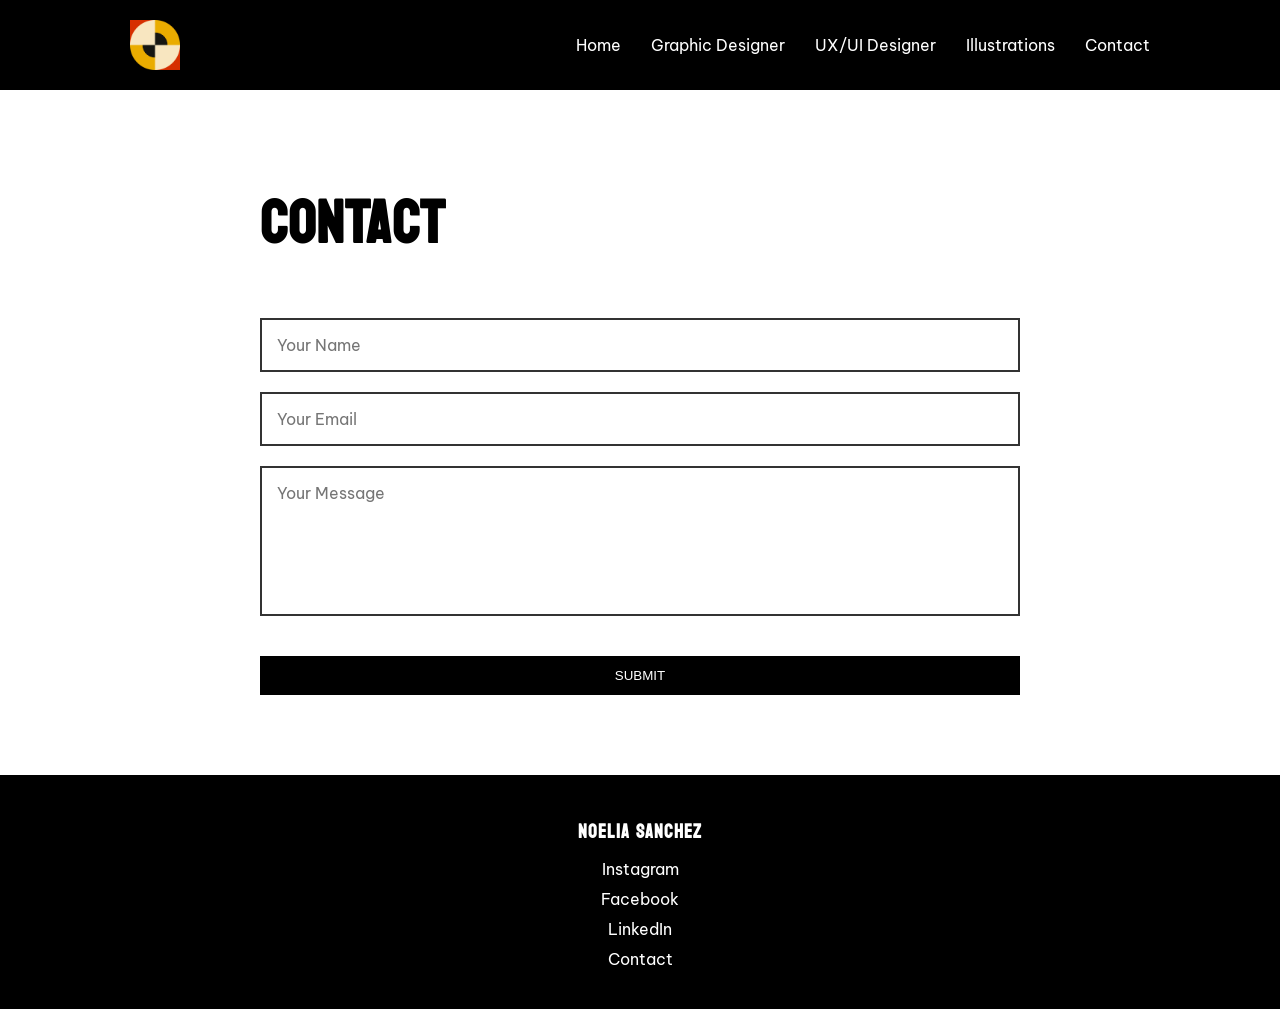
==== Contact.html @ 2e805975 "initial commit" ====
<!DOCTYPE html>
<html lang="en">
<head>
  <meta charset="UTF-8">
  <meta name="viewport" content="width=device-width, initial-scale=1.0">
  <title>Contact</title>

  <link href="https://fonts.googleapis.com/css2?family=Bayon&family=Be+Vietnam+Pro:wght@300;400;500&display=swap" rel="stylesheet">
  <link rel="stylesheet" href="styles.css">
  <script src="script.js" defer></script>
</head>

<body>

<div class="contact-page">

<!-- HEADER -->
<header class="header">
  <div class="nav-container">
    <img src="logotipo/logo.png" class="logo" alt="logo">

    <button class="menu-toggle" id="menu-toggle">☰</button>

    <nav class="nav" id="nav">
      <a href="index.html">Home</a>
      <a href="GraphicDesigner.html">Graphic Designer</a>
      <a href="UXDesigner.html">UX/UI Designer</a>
      <a href="Illustrations.html">Illustrations</a>
      <a href="Contact.html">Contact</a>
    </nav>
  </div>
</header>

<!-- CONTACT -->
<section class="container contact-section">
  <h1>CONTACT</h1>

  <form id="contactForm" class="contact-form">
    <input type="text" id="name" placeholder="Your Name" required>
    <input type="email" id="email" placeholder="Your Email" required>
    <textarea id="message" placeholder="Your Message" required></textarea>

    <button type="submit" class="btn">SUBMIT</button>
  </form>

  <div class="message" id="responseMsg"></div>
</section>

<!-- FOOTER -->
<footer>
  <h3>NOELIA SANCHEZ</h3>

  <div class="footer-links">
    <a href="https://www.instagram.com/_lady.dragon">Instagram</a> 
    <a href="https://www.facebook.com">Facebook</a> 
    <a href="https://www.linkedin.com">LinkedIn</a>
    <a href="Contact.html">Contact</a>
  </div>
</footer>

</div>

</body>
</html>
---- styles.css ----
/* ===== RESET ===== */
*{
  margin:0;
  padding:0;
  box-sizing:border-box;
}

html, body{
  height:100%;
}

body{
  font-family:'Be Vietnam Pro', sans-serif;
  background:#fff;
  color:#000;
  display:flex;
  flex-direction:column;
}

/* ===== TEXT ===== */
h1,h2,h3{
  font-family:'Bayon', sans-serif;
  letter-spacing:1px;
}

h1{ font-size:70px; }
h2{ font-size:32px; }

p{
  margin-top:10px;
  max-width:600px;
}

/* ===== HEADER ===== */
.header{
  background:#000;
  padding:20px 0;
  position:relative;
}



.logo{ width:50px; }

.menu-toggle{
  display:none;
  font-size:26px;
  background:none;
  border:none;
  color:#fff;
  cursor:pointer;
  margin-left:auto;
}
.nav a {
  color: #fff;
  text-decoration: none;
  transition: 0.2s;
}

/* hover = gris */
.nav a:hover {
  color: #555454;
}

/* click = amarillo */
.nav a:active {
  color: #FFEB0D;
}

.nav-container{
  max-width:1100px;
  margin:0 auto;
  padding:0 40px;
  display:flex;
  align-items:center;
  justify-content:space-between;
}

.nav{
  margin-left:auto;
  display:flex;
  gap:30px;
}


/* ===== LAYOUT ===== */
section{
  padding:100px 40px;
}

.container{
  max-width:1100px;
  margin:auto;
}

img{
  max-width:100%;
  height:auto;
  display:block;
}

/* ===== BUTTON ===== */
.btn{
  display:inline-block;
  background:#000;
  color:#fff;
  padding:12px 30px;
  margin-top:20px;
  border:none;
  cursor:pointer;
  transition:0.2s;
  text-decoration: none;
}

.btn:hover{ background:#555454; }
.btn:active{ background:#DB281A; }

/* ===== FOOTER ===== */
footer{
  background:#000;
  color:#fff;
  padding:40px;
  text-align:center;
  margin-top:auto;
}

.footer-links{
  display:flex;
  justify-content:center;
  gap:30px;
  margin-top:10px;
}

.footer-links a{
  color:#fff;
  text-decoration:none;
}

.footer-links a:hover{ color:#555454; }
.footer-links a:active{ color:#FFEB0D; }

/* ============================= */
/* ===== HOME ===== */
/* ============================= */
.home-page .hero-content {
  display: flex;
  align-items: center;
  justify-content: space-between;
  gap: 60px;
}


/* TEXTO */
.hero-text {
  flex: 1;
}

/* IMAGEN */
.mondrian-img {
  height: 100%;
  max-height: 300px; /* ajusta según tu diseño */
  object-fit: contain;
}
/*-----------*/

.home-page .hero{
  display:flex;
  align-items:center;
  min-height:400px;
}

.home-page .about{
  display:flex;
  align-items:center;
  gap:80px;
}

.home-page .about img{ width:250px; }

.home-page section:nth-of-type(3) .container {
  text-align: center;
}

.home-page section:nth-of-type(3) p{
  text-align: center;
  margin: 0 auto;
}


.home-page .home-grid{
  display:flex;
  justify-content:center;
  gap:40px;
  margin:40px 0;
}

.home-page .home-grid img{ width:180px; }

.home-page .ux{
  display:flex;
  align-items:center;
  gap:80px;
}

.home-page .ux img{ width:350px; }

.home-page .illustration{
  display:flex;
  align-items:center;
  gap:80px;
}

.home-page .illustration img{ width:300px; }

/* ============================= */
/* ===== CONTACT ===== */
/* ============================= */
/* CONTENEDOR GENERAL */
.contact-section {
  max-width: 800px;
  margin: 80px auto;
  padding: 0 20px;
}

/* TITULO */
.contact-section h1 {
  font-family: 'Bayon', sans-serif;
  font-size: 60px;
  margin-bottom: 40px;
}

/* FORM */
.contact-form {
  display: flex;
  flex-direction: column;
  gap: 20px;
}

/* INPUTS Y TEXTAREA */
.contact-form input,
.contact-form textarea {
  width: 100%;
  padding: 15px;
  font-family: 'Be Vietnam Pro', sans-serif;
  font-size: 16px;

  border: 2px solid #333;
  background: transparent;
  outline: none;
}

/* TEXTAREA MÁS ALTA */
.contact-form textarea {
  min-height: 150px;
  resize: none;
}


/* CENTRADO OPCIONAL (si lo quieres como mobile) */
@media (max-width: 768px) {
  .contact-section {
    text-align: center;
  }

  .btn {
    margin: 20px;
  }
}

/* ============================= */
/* ===== GRAPHIC DESIGNER ===== */
/* ============================= */

.graphic-page section{
  padding:70px 40px;
}

.graphic-page .text-center{
  text-align:center;
  margin:0 auto 60px auto;
  max-width:700px;
}

.graphic-page .text-center p{
  text-align:center;
}

.graphic-page .hero{
  height:100vh;
  display:flex;
  align-items:center;
  justify-content:space-between;
}

.graphic-page .hero-img img{
  height:300px;
}

.graphic-page .row{
  display:grid;
  grid-template-columns: repeat(3, 250px);
  gap:30px;
  justify-content:center;
}

.graphic-page .row img{
  width:250px;
}

.graphic-page .profile{
  display:flex;
  align-items:center;
  gap:80px;
}

.graphic-page .profile img{
  width:300px;
}

/* COVID */
.graphic-page .horizontal-section{
  height:300vh;
}

.graphic-page .sticky{
  position:sticky;
  top:0;
  height:100vh;
  display:flex;
  align-items:center;
  overflow:hidden;
}

.graphic-page .track{
  display:flex;
  gap:60px;
  padding:0 10vw;
}

.graphic-page .card{
  min-width:400px;
  height:500px;
}

/* ============================= */
/* ===== UX PAGE ===== */
/* ============================= */
/* ===== HERO UX ===== */

.ux-page .hero-content{
  display:flex;
  align-items:stretch;
  justify-content:space-between;
  gap:60px;
}

.ux-page .hero-text{
  flex:1;
  display:flex;
  flex-direction:column;
  justify-content:center;
}

/* IMAGEN HERO */
.ux-page .hero-img{
  display:flex;
}

.ux-page .hero-img img{
  height:100%;
  max-height:350px; /* control opcional */
  object-fit:contain;
}


/* ===== PROJECTS ===== */

.ux-page .projects{
  display:grid;
  grid-template-columns: repeat(2, 1fr);
  gap:60px;
}

.ux-page .project img{
  width:100%;
  height:250px;
  object-fit:cover;
  transition:0.3s;
}

.ux-page .project:hover img{
  transform:scale(1.05);
}


/* ===== CASE ===== */

.ux-page .case{
  display:flex;
  align-items:center;
  gap:80px;
}

.ux-page .case img{
  width:400px;
}


/* ===== RESPONSIVE ===== */

@media (max-width:768px){

  .ux-page .hero-content{
    flex-direction:column;
    text-align:center;
  }

  .ux-page .hero-img{
    display:none;
  }

  .ux-page .projects{
    grid-template-columns:1fr;
  }

  .ux-page .case{
    flex-direction:column;
    text-align:center;
  }

  .ux-page .case img{
    width:100%;
  }

}

/* ============================= */
/* ===== ILLUSTRATIONS ===== */
/* ============================= */
/* HERO ILLUSTRATIONS */

.illustrations-page .hero-content{
  display:flex;
  align-items:stretch;
  justify-content:space-between;
  gap:60px;
}

.illustrations-page .hero-text{
  flex:1;
  display:flex;
  flex-direction:column;
  justify-content:center;
}

.illustrations-page .hero-img{
  display:flex;
}

.illustrations-page .hero-img img{
  height:100%;
  max-height:350px;
  object-fit:contain;
}
/*-----*/

.illustrations-page .carousel-wrapper{
  position:relative;
  margin:40px 0;
}

.illustrations-page .carousel{
  display:flex;
  gap:30px;
  overflow-x:auto;
  scroll-behavior:smooth;
  padding:20px 60px;
  scroll-snap-type: x mandatory;
}

.illustrations-page .carousel img{
  width:280px;
  height:360px;
  object-fit:cover;
  flex:0 0 auto;
  scroll-snap-align:center;
  cursor:pointer;
  transition:0.3s;
}

.illustrations-page .carousel img:hover{
  transform:scale(1.05);
}

.illustrations-page .carousel::-webkit-scrollbar{
  display:none;
}

/* ARROWS */
.illustrations-page .arrow{
  position:absolute;
  top:50%;
  transform:translateY(-50%);
  z-index:10;
  background:rgba(0,0,0,0.7);
  color:#fff;
  border:none;
  font-size:28px;
  padding:10px 15px;
  cursor:pointer;
}

.illustrations-page .arrow.left{ left:10px; }
.illustrations-page .arrow.right{ right:10px; }

.illustrations-page .arrow:hover{ background:#555; }

/* MODAL */
.illustrations-page .modal{
  position:fixed;
  top:0;
  left:0;
  width:100%;
  height:100%;
  background:rgba(0,0,0,0.9);
  display:flex;
  justify-content:center;
  align-items:center;
  opacity:0;
  pointer-events:none;
  transition:0.3s;
  z-index:999;
}

.illustrations-page .modal.active{
  opacity:1;
  pointer-events:auto;
}

.illustrations-page .modal img{
  max-width:90%;
  max-height:90%;
}


/* ============================= */
/* ===== MOBILE ===== */
/* ============================= */
@media (max-width:768px){

  section{ padding:60px 20px; }
  h1{ font-size:40px; }

  .menu-toggle{ display:block; }

  .nav{
    display:none;
    flex-direction:column;
    background:#000;
    position:absolute;
    top:70px;
    left:0;
    width:100%;
  }
    .illustrations-page .hero-content{
    flex-direction:column;
    text-align:center;
  }

  .illustrations-page .hero-img{
    display:none;
  }

  .nav.active{ display:flex; }

  .nav a{
    padding:15px;
    border-top:1px solid #222;
    text-align:center;
  }

  /* HOME */
  .home-page .hero,
  .home-page .about,
  .home-page .ux,
  .home-page .illustration{
    flex-direction:column;
    text-align:center;
    gap:20px;
  }

  .about-text{ order:1; }
  .profile-wrapper{ order:2; }

  .mondrian-img{
    display:none;
  }

  .profile-img{
    content: url("perfil/perfil-movil.png");
    padding:20px;
  }

  h3{
    text-align:center;
    margin-left:auto;
    margin-right:auto;
  }

  /* GRID */
  .home-page .home-grid{
    flex-direction:column;
    align-items:center;
  }

  .home-page .home-grid img{
    max-width:300px;
  }

  /* GRAPHIC */
  .graphic-page .hero,
  .graphic-page .profile{
    flex-direction:column;
    text-align:center;
  }

  .graphic-page .row{
    display:flex;
    flex-direction:column;
    align-items:center;
  }

  .graphic-page .hero-img{
    display:none;
  }

  /* UX */
  .ux-page .projects{
    grid-template-columns:1fr;
  }

  .ux-page .case{
    flex-direction:column;
    text-align:center;
  }

  .ux-page .case img{
    width:100%;
  }
  .hero-img{
    display:none;
  }
    h1{ font-size:50px; }
}

  /* ILLUSTRATIONS */
  
  .illustrations-page .carousel img{
    width:200px;
    height:260px;
  }

  .footer-links{
    flex-direction:column;
    gap:10px;
  }
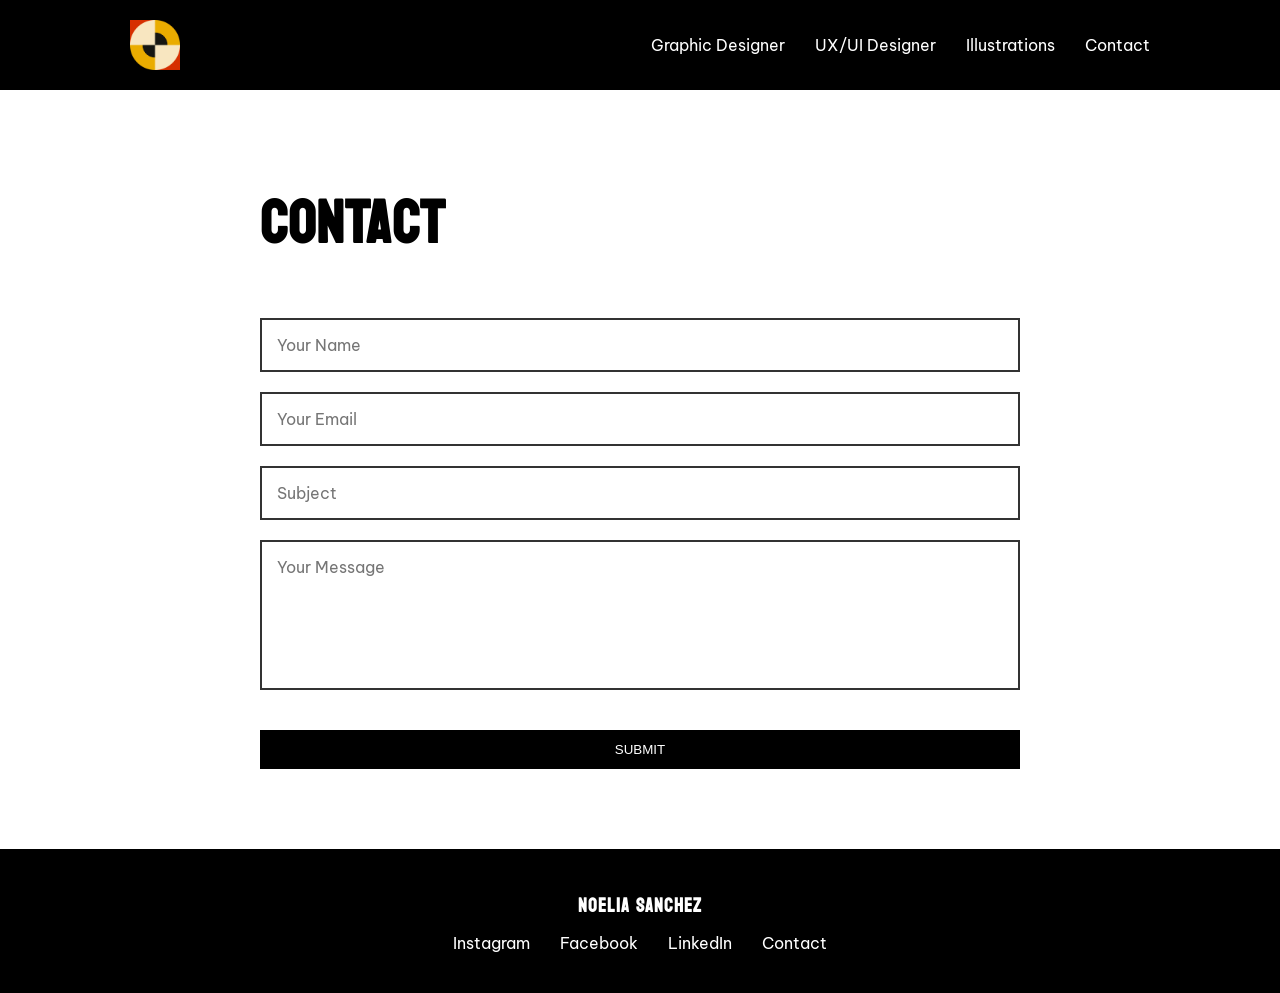
==== commit b6e57d0a: "update portfolio" ====
--- a/Contact.html
+++ b/Contact.html
@@ -17,17 +17,20 @@
 <!-- HEADER -->
 <header class="header">
   <div class="nav-container">
-    <img src="logotipo/logo.png" class="logo" alt="logo">
+
+    <a href="index.html">
+      <img src="logotipo/logo.png" alt="Logo" class="logo">
+    </a>
 
     <button class="menu-toggle" id="menu-toggle">☰</button>
 
     <nav class="nav" id="nav">
-      <a href="index.html">Home</a>
       <a href="GraphicDesigner.html">Graphic Designer</a>
       <a href="UXDesigner.html">UX/UI Designer</a>
       <a href="Illustrations.html">Illustrations</a>
       <a href="Contact.html">Contact</a>
     </nav>
+
   </div>
 </header>
 
@@ -35,15 +38,26 @@
 <section class="container contact-section">
   <h1>CONTACT</h1>
 
-  <form id="contactForm" class="contact-form">
-    <input type="text" id="name" placeholder="Your Name" required>
-    <input type="email" id="email" placeholder="Your Email" required>
-    <textarea id="message" placeholder="Your Message" required></textarea>
+  <form action="https://formspree.io/f/mnjwjlqy" method="POST" class="contact-form">
+
+    <input type="text" name="name" placeholder="Your Name" required>
+
+    <input type="email" name="email" placeholder="Your Email" required>
+
+    <input type="text" name="subject" placeholder="Subject" required>
+
+    <textarea name="message" placeholder="Your Message" required></textarea>
+
+    <!-- asunto del email -->
+    <input type="hidden" name="_subject" value="New message from portfolio">
+
+    <!-- opcional: redirección -->
+    <!-- <input type="hidden" name="_next" value="https://tusitio.com/thanks.html"> -->
 
     <button type="submit" class="btn">SUBMIT</button>
+
   </form>
 
-  <div class="message" id="responseMsg"></div>
 </section>
 
 <!-- FOOTER -->
--- a/styles.css
+++ b/styles.css
@@ -8,13 +8,120 @@
 html, body{
   height:100%;
 }
-
+.hero{
+  display:flex;
+  align-items:center;
+  justify-content:space-between;
+  gap:60px;
+  min-height:400px;
+}
+
+.hero-text{
+  flex:1;
+}
+
+.hero-img{
+  display:flex;
+}
+
+.hero-img img{
+  height:100%;
+  max-height:350px;
+  object-fit:contain;
+}
+.image-hover{
+  position:relative;
+  overflow:hidden;
+}
+
+.image-hover img{
+  width:100%;
+  display:block;
+}
+.hero-img img{
+  cursor:default;
+  pointer-events:none; /* evita click */
+}
+
+.hero-img img:hover{
+  filter:none; /* evita el gris */
+}
+.no-click{
+  cursor: default;
+  pointer-events: none;
+}
+
+
+
+/* imagen superior */
+.image-hover .hover{
+  position:absolute;
+  top:0;
+  left:0;
+  opacity:0;
+  transform:translateY(20px);
+  transition:0.4s ease;
+}
+
+/* hover */
+.image-hover:hover .hover{
+  opacity:1;
+  transform:translateY(0);
+}
 body{
   font-family:'Be Vietnam Pro', sans-serif;
   background:#fff;
   color:#000;
   display:flex;
   flex-direction:column;
+}
+/* ===== MODAL GLOBAL ===== */
+.modal{
+  position:fixed;
+  top:0;
+  left:0;
+  width:100%;
+  height:100%;
+  background:rgba(0,0,0,0.9);
+  display:flex;
+  justify-content:center;
+  align-items:center;
+  opacity:0;
+  pointer-events:none;
+  transition:0.3s;
+  z-index:999;
+}
+
+.modal.active{
+  opacity:1;
+  pointer-events:auto;
+}
+
+.modal img{
+  max-width:90%;
+  max-height:90%;
+}
+.open-gallery{
+  cursor:pointer;
+}
+.modal-arrow{
+  position:absolute;
+  top:50%;
+  transform:translateY(-50%);
+  background:rgba(0,0,0,0.7);
+  color:#fff;
+  border:none;
+  font-size:40px;
+  padding:10px 15px;
+  cursor:pointer;
+  z-index:1000;
+}
+
+.modal-arrow.left{ left:20px; }
+.modal-arrow.right{ right:20px; }
+
+.modal-arrow:hover{
+  background:#555;
 }
 
 /* ===== TEXT ===== */
@@ -97,6 +204,13 @@
   max-width:100%;
   height:auto;
   display:block;
+  cursor:pointer;
+  transition:0.3s;
+}
+
+/* hover global → baja brillo */
+img:not(.logo):hover{
+  filter: brightness(70%);
 }
 
 /* ===== BUTTON ===== */
@@ -116,6 +230,13 @@
 .btn:active{ background:#DB281A; }
 
 /* ===== FOOTER ===== */
+.footer-links{
+  display:flex;
+  justify-content:center;
+  gap:30px;
+  margin-top:10px;
+  flex-direction:row; /* explícito */
+}
 footer{
   background:#000;
   color:#fff;
@@ -124,12 +245,7 @@
   margin-top:auto;
 }
 
-.footer-links{
-  display:flex;
-  justify-content:center;
-  gap:30px;
-  margin-top:10px;
-}
+
 
 .footer-links a{
   color:#fff;
@@ -142,18 +258,6 @@
 /* ============================= */
 /* ===== HOME ===== */
 /* ============================= */
-.home-page .hero-content {
-  display: flex;
-  align-items: center;
-  justify-content: space-between;
-  gap: 60px;
-}
-
-
-/* TEXTO */
-.hero-text {
-  flex: 1;
-}
 
 /* IMAGEN */
 .mondrian-img {
@@ -163,11 +267,7 @@
 }
 /*-----------*/
 
-.home-page .hero{
-  display:flex;
-  align-items:center;
-  min-height:400px;
-}
+
 
 .home-page .about{
   display:flex;
@@ -256,16 +356,7 @@
 }
 
 
-/* CENTRADO OPCIONAL (si lo quieres como mobile) */
-@media (max-width: 768px) {
-  .contact-section {
-    text-align: center;
-  }
-
-  .btn {
-    margin: 20px;
-  }
-}
+
 
 /* ============================= */
 /* ===== GRAPHIC DESIGNER ===== */
@@ -285,16 +376,6 @@
   text-align:center;
 }
 
-.graphic-page .hero{
-  height:100vh;
-  display:flex;
-  align-items:center;
-  justify-content:space-between;
-}
-
-.graphic-page .hero-img img{
-  height:300px;
-}
 
 .graphic-page .row{
   display:grid;
@@ -345,32 +426,8 @@
 /* ============================= */
 /* ===== UX PAGE ===== */
 /* ============================= */
-/* ===== HERO UX ===== */
-
-.ux-page .hero-content{
-  display:flex;
-  align-items:stretch;
-  justify-content:space-between;
-  gap:60px;
-}
-
-.ux-page .hero-text{
-  flex:1;
-  display:flex;
-  flex-direction:column;
-  justify-content:center;
-}
-
-/* IMAGEN HERO */
-.ux-page .hero-img{
-  display:flex;
-}
-
-.ux-page .hero-img img{
-  height:100%;
-  max-height:350px; /* control opcional */
-  object-fit:contain;
-}
+
+
 
 
 /* ===== PROJECTS ===== */
@@ -406,63 +463,24 @@
 }
 
 
-/* ===== RESPONSIVE ===== */
-
-@media (max-width:768px){
-
-  .ux-page .hero-content{
-    flex-direction:column;
-    text-align:center;
-  }
-
-  .ux-page .hero-img{
-    display:none;
-  }
-
-  .ux-page .projects{
-    grid-template-columns:1fr;
-  }
-
-  .ux-page .case{
-    flex-direction:column;
-    text-align:center;
-  }
-
-  .ux-page .case img{
-    width:100%;
-  }
-
-}
+
 
 /* ============================= */
 /* ===== ILLUSTRATIONS ===== */
 /* ============================= */
-/* HERO ILLUSTRATIONS */
-
-.illustrations-page .hero-content{
-  display:flex;
-  align-items:stretch;
-  justify-content:space-between;
-  gap:60px;
-}
-
-.illustrations-page .hero-text{
-  flex:1;
-  display:flex;
-  flex-direction:column;
-  justify-content:center;
-}
-
-.illustrations-page .hero-img{
-  display:flex;
-}
-
-.illustrations-page .hero-img img{
-  height:100%;
-  max-height:350px;
-  object-fit:contain;
-}
-/*-----*/
+
+.modal img{
+  max-width:90%;
+  max-height:90%;
+  animation: zoomIn 0.3s ease;
+}
+
+@keyframes zoomIn{
+  from{ transform: scale(0.8); opacity:0; }
+  to{ transform: scale(1); opacity:1; }
+}
+
+
 
 .illustrations-page .carousel-wrapper{
   position:relative;
@@ -490,6 +508,7 @@
 
 .illustrations-page .carousel img:hover{
   transform:scale(1.05);
+  filter: brightness(70%);
 }
 
 .illustrations-page .carousel::-webkit-scrollbar{
@@ -509,44 +528,67 @@
   padding:10px 15px;
   cursor:pointer;
 }
+.logo{
+  cursor:pointer;
+  transition:0.3s;
+}
+.logo:hover{
+  filter: brightness(70%);
+}
 
 .illustrations-page .arrow.left{ left:10px; }
 .illustrations-page .arrow.right{ right:10px; }
 
 .illustrations-page .arrow:hover{ background:#555; }
 
-/* MODAL */
-.illustrations-page .modal{
-  position:fixed;
-  top:0;
-  left:0;
-  width:100%;
-  height:100%;
-  background:rgba(0,0,0,0.9);
-  display:flex;
-  justify-content:center;
-  align-items:center;
-  opacity:0;
-  pointer-events:none;
-  transition:0.3s;
-  z-index:999;
-}
-
-.illustrations-page .modal.active{
-  opacity:1;
-  pointer-events:auto;
-}
-
-.illustrations-page .modal img{
-  max-width:90%;
-  max-height:90%;
-}
+
 
 
 /* ============================= */
 /* ===== MOBILE ===== */
 /* ============================= */
 @media (max-width:768px){
+
+  .hero{
+    flex-direction:column;
+    text-align:center;
+  }
+
+  .hero-img{
+    display:none;
+  }
+
+
+  .footer-links{
+  flex-direction:column;
+  gap:10px;
+}
+    .illustrations-page .carousel img{
+    width:200px;
+    height:260px;
+  }
+
+    .contact-section {
+    text-align: center;
+  }
+
+  .btn {
+    margin: 20px;
+  }
+ 
+
+  .ux-page .projects{
+    grid-template-columns:1fr;
+  }
+
+  .ux-page .case{
+    flex-direction:column;
+    text-align:center;
+  }
+
+  .ux-page .case img{
+    width:100%;
+  }
 
   section{ padding:60px 20px; }
   h1{ font-size:40px; }
@@ -562,15 +604,9 @@
     left:0;
     width:100%;
   }
-    .illustrations-page .hero-content{
-    flex-direction:column;
-    text-align:center;
-  }
-
-  .illustrations-page .hero-img{
-    display:none;
-  }
-
+ 
+
+  
   .nav.active{ display:flex; }
 
   .nav a{
@@ -580,7 +616,7 @@
   }
 
   /* HOME */
-  .home-page .hero,
+
   .home-page .about,
   .home-page .ux,
   .home-page .illustration{
@@ -618,7 +654,7 @@
   }
 
   /* GRAPHIC */
-  .graphic-page .hero,
+  
   .graphic-page .profile{
     flex-direction:column;
     text-align:center;
@@ -630,14 +666,10 @@
     align-items:center;
   }
 
-  .graphic-page .hero-img{
-    display:none;
-  }
+  
 
   /* UX */
-  .ux-page .projects{
-    grid-template-columns:1fr;
-  }
+ 
 
   .ux-page .case{
     flex-direction:column;
@@ -647,21 +679,12 @@
   .ux-page .case img{
     width:100%;
   }
-  .hero-img{
-    display:none;
-  }
+
+
+
+
+
     h1{ font-size:50px; }
 }
 
-  /* ILLUSTRATIONS */
   
-  .illustrations-page .carousel img{
-    width:200px;
-    height:260px;
-  }
-
-  .footer-links{
-    flex-direction:column;
-    gap:10px;
-  }
-
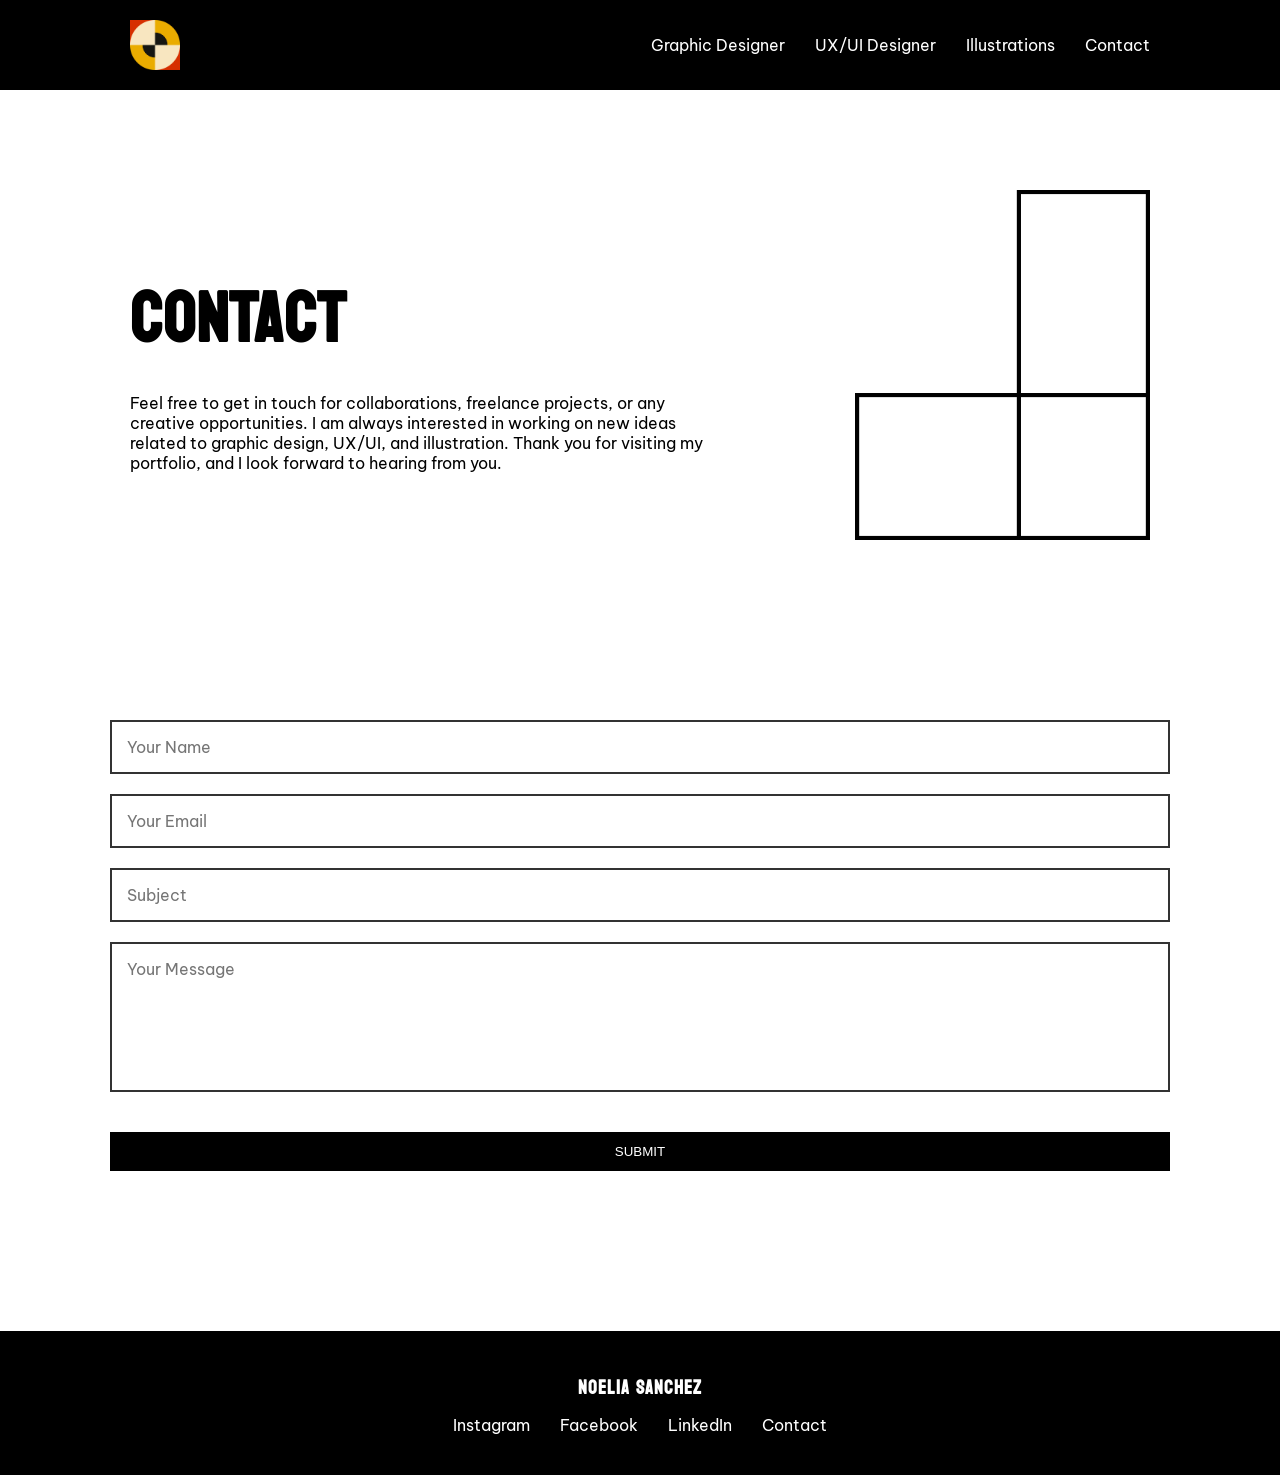
==== commit 8547cb57: "update portfolio" ====
--- a/Contact.html
+++ b/Contact.html
@@ -33,11 +33,25 @@
 
   </div>
 </header>
+<section class="hero container">
+  
 
+    <div class="hero-text">
+      <h1>CONTACT</h1>
+        <p>Feel free to get in touch for collaborations, freelance projects, or any creative opportunities. I am always interested in working on new ideas related to graphic design, UX/UI, and illustration. Thank you for visiting my portfolio, and I look forward to hearing from you.</p>
+
+    </div>
+
+    <div class="hero-img">
+     <div class="image-hover">
+  <img src="Figuras/mondrian4.png" class="base">
+  <img src="Figuras/mondrian4.1.png" class="hover">
+</div>
+    </div>
+</section>
 <!-- CONTACT -->
 <section class="container contact-section">
-  <h1>CONTACT</h1>
-
+ 
   <form action="https://formspree.io/f/mnjwjlqy" method="POST" class="contact-form">
 
     <input type="text" name="name" placeholder="Your Name" required>
--- a/styles.css
+++ b/styles.css
@@ -59,9 +59,15 @@
   top:0;
   left:0;
   opacity:0;
+    z-index:1;
   transform:translateY(20px);
   transition:0.4s ease;
 }
+.image-hover .base{
+  position:relative;
+  z-index:2;
+}
+
 
 /* hover */
 .image-hover:hover .hover{
@@ -208,10 +214,9 @@
   transition:0.3s;
 }
 
-/* hover global → baja brillo */
-img:not(.logo):hover{
-  filter: brightness(70%);
-}
+
+
+
 
 /* ===== BUTTON ===== */
 .btn{
@@ -317,16 +322,21 @@
 /* ============================= */
 /* CONTENEDOR GENERAL */
 .contact-section {
-  max-width: 800px;
+  max-width: 1100px;
   margin: 80px auto;
   padding: 0 20px;
+  padding-bottom: 80px;
+  margin-bottom: 80px;
 }
 
 /* TITULO */
 .contact-section h1 {
   font-family: 'Bayon', sans-serif;
-  font-size: 60px;
-  margin-bottom: 40px;
+  font-size: 80px;
+  margin-bottom: 10px;
+}
+.contact-section p {
+  margin-bottom: 60px;
 }
 
 /* FORM */
@@ -368,14 +378,15 @@
 
 .graphic-page .text-center{
   text-align:center;
-  margin:0 auto 60px auto;
+  margin:0 auto 20px auto;
   max-width:700px;
 }
-
+.graphic-page .text-center h2,
 .graphic-page .text-center p{
   text-align:center;
-}
-
+  margin-left:auto;
+  margin-right:auto;
+}
 
 .graphic-page .row{
   display:grid;
@@ -399,30 +410,34 @@
 }
 
 /* COVID */
+
+/* COVID */
+
 .graphic-page .horizontal-section{
-  height:300vh;
+  height:auto;
 }
 
 .graphic-page .sticky{
-  position:sticky;
-  top:0;
-  height:100vh;
-  display:flex;
-  align-items:center;
-  overflow:hidden;
+  position:relative;
+  display:flex;
+  justify-content:center;
 }
 
 .graphic-page .track{
   display:flex;
-  gap:60px;
-  padding:0 10vw;
+  flex-wrap:wrap;
+  justify-content:center;
+  gap:30px;
+  padding:40px 0;
 }
 
 .graphic-page .card{
-  min-width:400px;
-  height:500px;
-}
-
+  width:280px;
+}
+
+.graphic-page .card img{
+  width:100%;
+}
 /* ============================= */
 /* ===== UX PAGE ===== */
 /* ============================= */
@@ -445,9 +460,6 @@
   transition:0.3s;
 }
 
-.ux-page .project:hover img{
-  transform:scale(1.05);
-}
 
 
 /* ===== CASE ===== */
@@ -506,10 +518,7 @@
   transition:0.3s;
 }
 
-.illustrations-page .carousel img:hover{
-  transform:scale(1.05);
-  filter: brightness(70%);
-}
+
 
 .illustrations-page .carousel::-webkit-scrollbar{
   display:none;
@@ -535,6 +544,19 @@
 .logo:hover{
   filter: brightness(70%);
 }
+  img:not(.logo):hover{
+    filter: brightness(70%);
+  }
+
+  .ux-page .project:hover img{
+    transform:scale(1.05);
+  }
+
+  .illustrations-page .carousel img:hover{
+    transform:scale(1.05);
+    filter: brightness(70%);
+  }
+
 
 .illustrations-page .arrow.left{ left:10px; }
 .illustrations-page .arrow.right{ right:10px; }
@@ -543,11 +565,46 @@
 
 
 
-
 /* ============================= */
 /* ===== MOBILE ===== */
 /* ============================= */
 @media (max-width:768px){
+  img:hover{
+    transform:none !important;
+    filter:none !important;
+  }
+ .graphic-page .horizontal-section{
+  height:auto;
+}
+
+
+.graphic-page .sticky{
+  position:relative;
+  overflow:visible;
+}
+
+.graphic-page .track{
+  display:flex;
+  flex-direction:column;
+  align-items:center;
+  gap:30px;
+  padding:0;
+  transform:none !important;
+}
+
+.graphic-page .card{
+  min-width:auto;
+  width:100%;
+  height:auto;
+  display:flex;
+  justify-content:center;
+}
+
+.graphic-page .card img{
+  width:100%;
+  max-width:320px;
+  margin:0 auto;
+}
 
   .hero{
     flex-direction:column;
